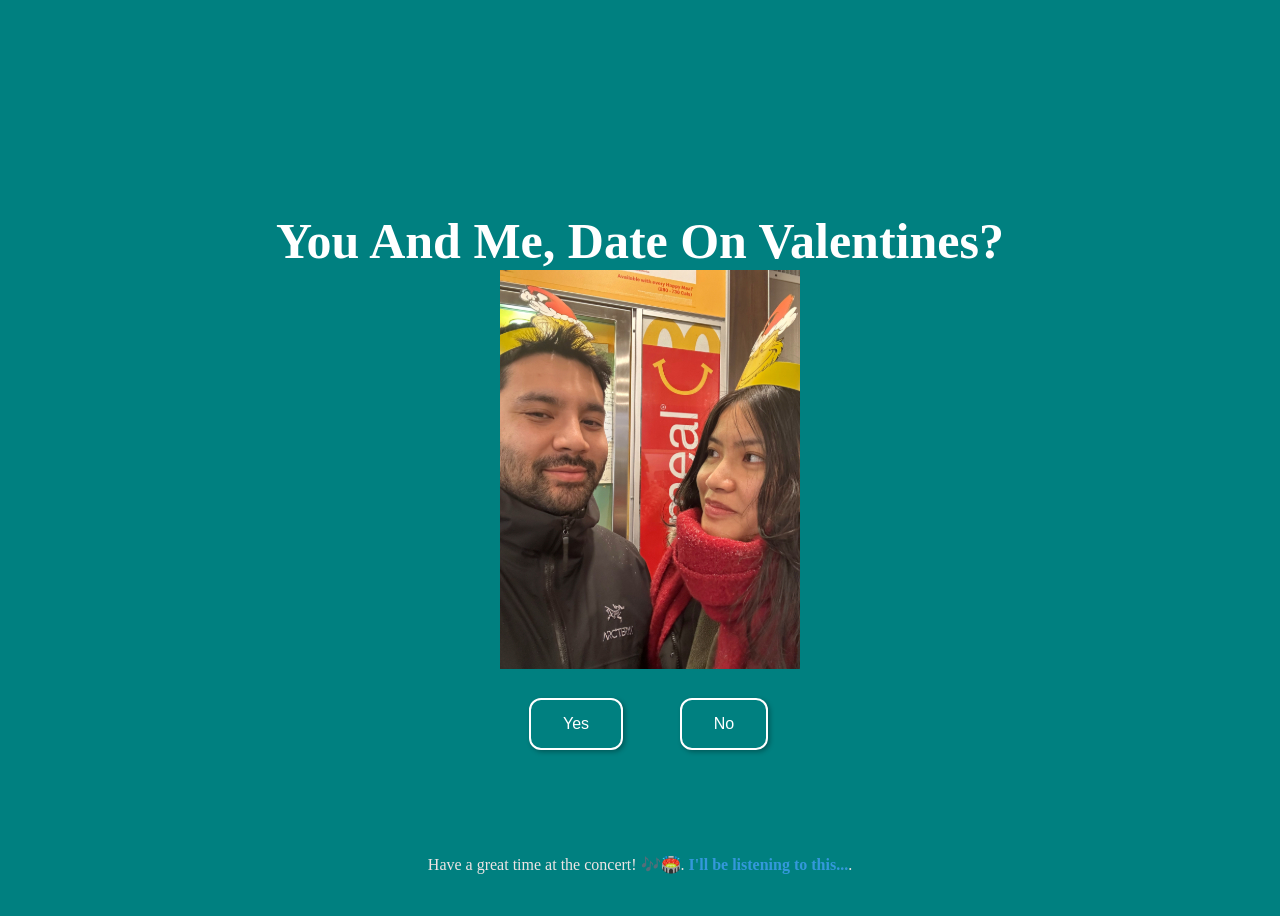
==== index.html @ fe6bc24a "Add files via upload" ====
<!DOCTYPE html>
<html lang="en">
<head>
    <link rel="stylesheet" href="./Styles/styles.css">
    <script src="./script.js" defer></script>
    <style>
        /* Add your existing styles here */

        /* Additional style for the note */
        .made-with-love {
            position: fixed;
            bottom: 10px; /* Adjust this value to move it closer to the bottom */
            left: 50%;
            transform: translateX(-50%);
            text-align: center;
            color: #eee4e4;
        }

        .github-link {
            color: #3498db;
            text-decoration: none;
            font-weight: bold;
        }
    </style>
</head>
<body>
    <div class="container">
        <div>
            <h1 class="header_text">You And Me, Date On Valentines?
            </h1>
        </div>
        <div class="gif_container">
            <img src="Styles\Adobe Express - file.jpg" alt="Cute animated illustration">
        </div>
        <div class="buttons">
            <button class="btn" id="yesButton" onclick="nextPage()">Yes</button>
            <button class="btn" id="noButton" onmouseover="moveButton()">No</button>
        </div>

        <!-- Positioned closer to the bottom with GitHub link -->
        <p class="made-with-love">
            Have a great time at the concert! 🎶🏟️. 
            <a href="https://www.youtube.com/watch?v=xeMOO5EudYs" class="github-link" target="_blank"> I'll be listening to this...</a>.
        </p>
    </div>
</body>
</html>
---- Styles/styles.css ----
body {
    display: flex;
    justify-content: center;
    align-items: center;
    height: 100vh;
    background-color: #008080;
}

/* Position the "No" button absolutely within body */
#noButton {
    position: absolute;
    margin-left: 150px;
    transition: 0.5s;
    border: 2px solid #ffffff;
    box-shadow: 2px 2px 5px rgba(0, 0, 0, 0.3); /* Add a 2px horizontal, 2px vertical, 5px blur, and 0.3 opacity shadow */
}

#yesButton {
    position: absolute;
    margin-right: 150px;
    border: 2px solid #ffffff;
    box-shadow: 2px 2px 5px rgba(0, 0, 0, 0.3);
}



.header_text {
    font-family: 'Nunito';
    font-size: 50px;
    font-weight: bold;
    color: white;
    text-align: center;
    margin-top: 20px;
    margin-bottom: 0px;
}

.buttons {
    display: flex;
    flex-direction: row;
    justify-content: center;
    align-items: center;
    margin-top: 55px;
    margin-left: 20px;
    /* optional: adds some space between the buttons */
}

.btn {
    background-color: #008080;
    color: white;
    padding: 15px 32px;
    text-align: center;
    display: inline-block;
    font-size: 16px;
    margin: 4px 2px;
    cursor: pointer;
    border: none;
    border-radius: 12px;
    transition: background-color 0.3s ease;
}

.btn:hover {
    background-color: #FAF9F6;
}

.gif_container {
    display: flex;
    justify-content: center;
    align-items: flex-end; /* Align to the bottom */
    margin-left: 20px; /* Adjusted for consistency */
}
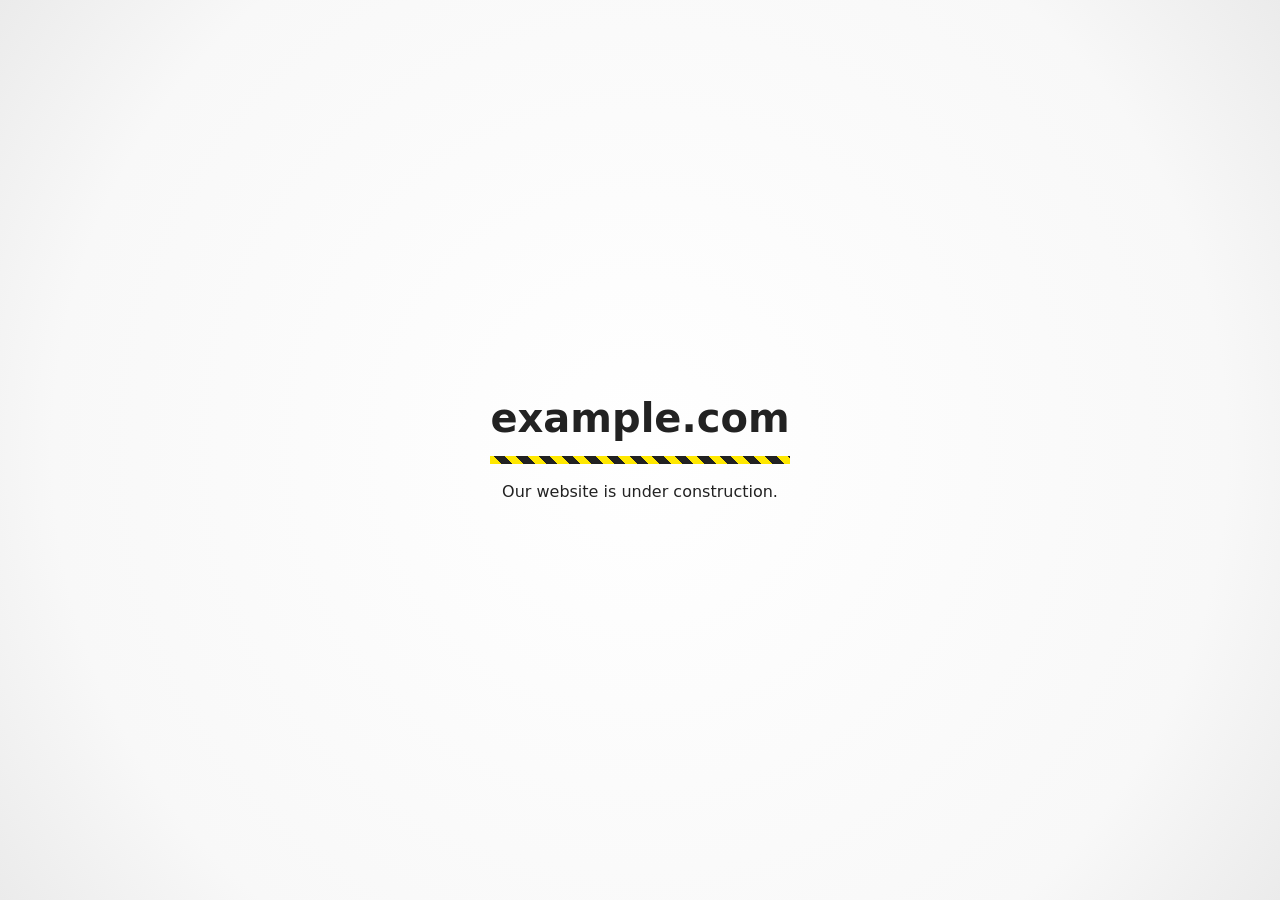
==== commit 583e86de: "Update index.html" ====
--- a/index.html
+++ b/index.html
@@ -1,47 +1,60 @@
-<!DOCTYPE html>
-<html lang="en">
-<head>
-    <link rel="stylesheet" href="./Styles/styles.css">
-    <script src="./script.js" defer></script>
-    <style>
-        /* Add your existing styles here */
-
-        /* Additional style for the note */
-        .made-with-love {
-            position: fixed;
-            bottom: 10px; /* Adjust this value to move it closer to the bottom */
-            left: 50%;
-            transform: translateX(-50%);
-            text-align: center;
-            color: #eee4e4;
-        }
-
-        .github-link {
-            color: #3498db;
-            text-decoration: none;
-            font-weight: bold;
-        }
-    </style>
-</head>
-<body>
-    <div class="container">
-        <div>
-            <h1 class="header_text">You And Me, Date On Valentines?
-            </h1>
-        </div>
-        <div class="gif_container">
-            <img src="Styles\Adobe Express - file.jpg" alt="Cute animated illustration">
-        </div>
-        <div class="buttons">
-            <button class="btn" id="yesButton" onclick="nextPage()">Yes</button>
-            <button class="btn" id="noButton" onmouseover="moveButton()">No</button>
-        </div>
-
-        <!-- Positioned closer to the bottom with GitHub link -->
-        <p class="made-with-love">
-            Have a great time at the concert! 🎶🏟️. 
-            <a href="https://www.youtube.com/watch?v=xeMOO5EudYs" class="github-link" target="_blank"> I'll be listening to this...</a>.
-        </p>
-    </div>
-</body>
-</html>
+<!doctype html>
+<html lang="en">
+  <head>
+    <meta charset="utf-8">
+    <meta name="viewport" content="width=device-width, initial-scale=1">
+    <title>Jonni is working on something</title>
+    <style>
+      html, body {
+        height: 100%;
+      }
+      body {
+        background-color: #fff;
+        background: radial-gradient(circle at center, #fff 0%, #f8f8f8 75%, #ebebeb 100%);
+        color: #222;
+        font-family: system-ui, -apple-system, "Segoe UI", Roboto, "Helvetica Neue", Arial, "Noto Sans", "Liberation Sans", sans-serif;
+        font-size: 1rem;
+        line-height: 1.5;
+        margin: 0;
+        display: flex;
+        justify-content: center;
+        align-items: center;
+      }
+      main {
+        padding: 1rem;
+        text-align: center;
+      }
+      h1 {
+        font-size: 2.5rem;
+        line-height: 1.1;
+        margin: 0;
+      }
+      @media screen and (max-width: 480px) {
+        h1 {
+          font-size: 1.5rem;
+        }
+      }
+      h1::after {
+        content: "";
+        background-color: #ffe800;
+        background: repeating-linear-gradient(45deg, #ffe800, #ffe800 0.5rem, #222 0.5rem, #222 1.0rem);
+        display: block;
+        height: 0.5rem;
+        margin-top: 1rem;
+      }
+      img {
+        max-width: 100%;
+        height: auto;
+      }
+      p {
+        margin: 1rem 0 0 0;
+      }
+    </style>
+  </head>
+  <body>
+    <main>
+      <h1>example.com</h1>
+      <p>Our website is under construction.</p>
+    </main>
+  </body>
+</html>
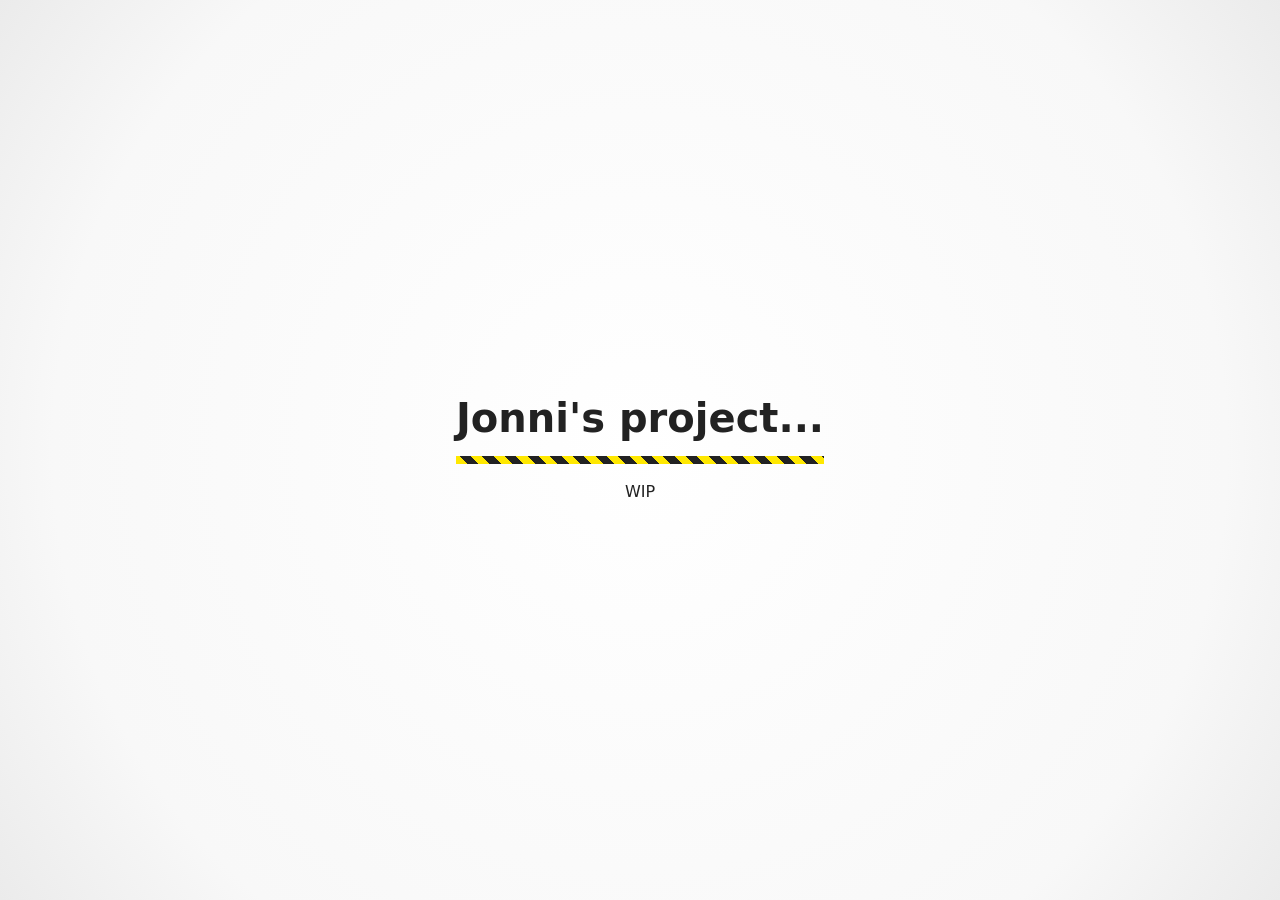
==== commit b839a23e: "Update index.html" ====
--- a/index.html
+++ b/index.html
@@ -3,7 +3,7 @@
   <head>
     <meta charset="utf-8">
     <meta name="viewport" content="width=device-width, initial-scale=1">
-    <title>Jonni is working on something</title>
+    <title>Eye Spy With My Little Eye</title>
     <style>
       html, body {
         height: 100%;
@@ -53,8 +53,8 @@
   </head>
   <body>
     <main>
-      <h1>example.com</h1>
-      <p>Our website is under construction.</p>
+      <h1>Jonni's project...</h1>
+      <p>WIP</p>
     </main>
   </body>
 </html>
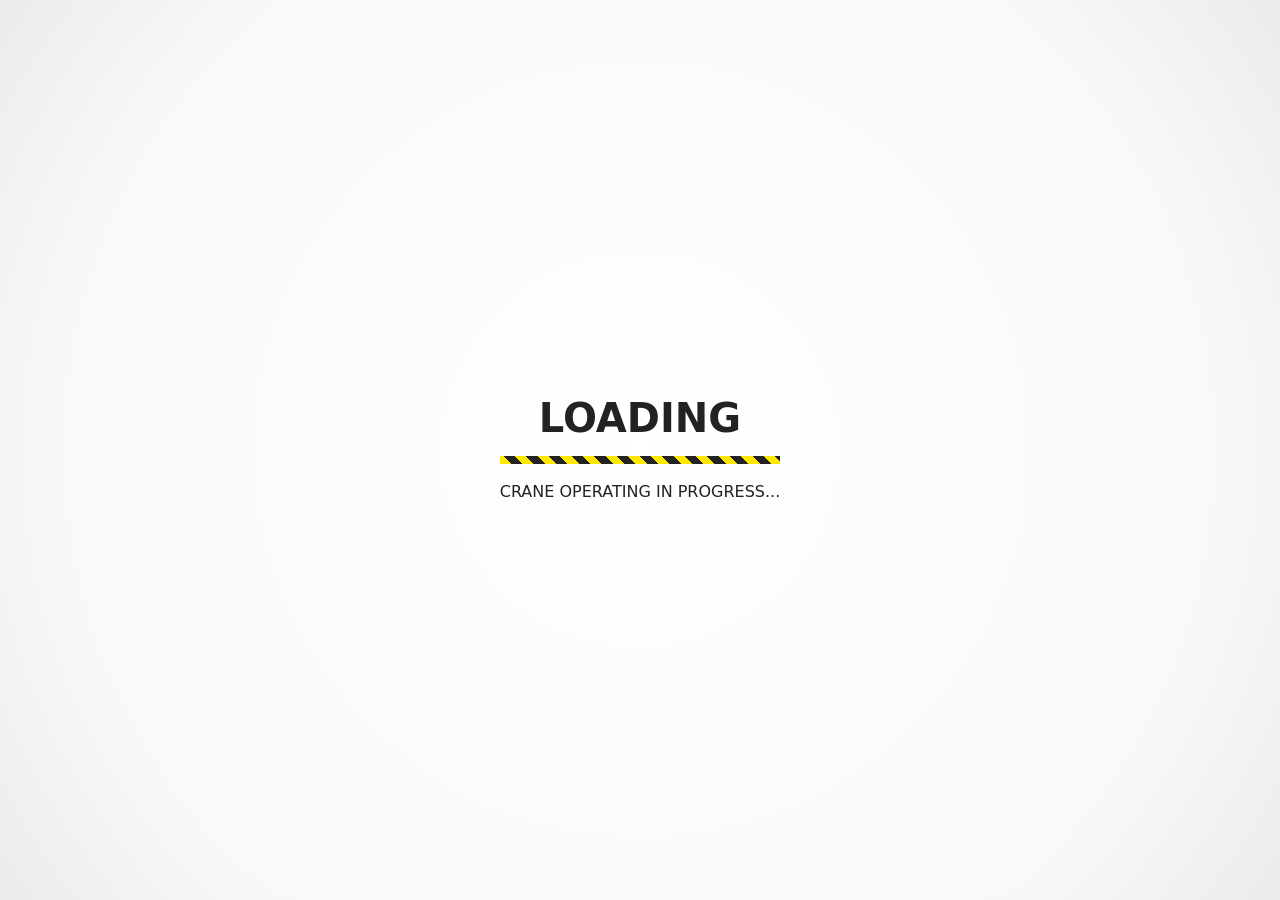
==== commit de8b8fc1: "Update index.html" ====
--- a/index.html
+++ b/index.html
@@ -53,8 +53,8 @@
   </head>
   <body>
     <main>
-      <h1>Jonni's project...</h1>
-      <p>WIP</p>
+      <h1>LOADING</h1>
+      <p>CRANE OPERATING IN PROGRESS...</p>
     </main>
   </body>
 </html>
